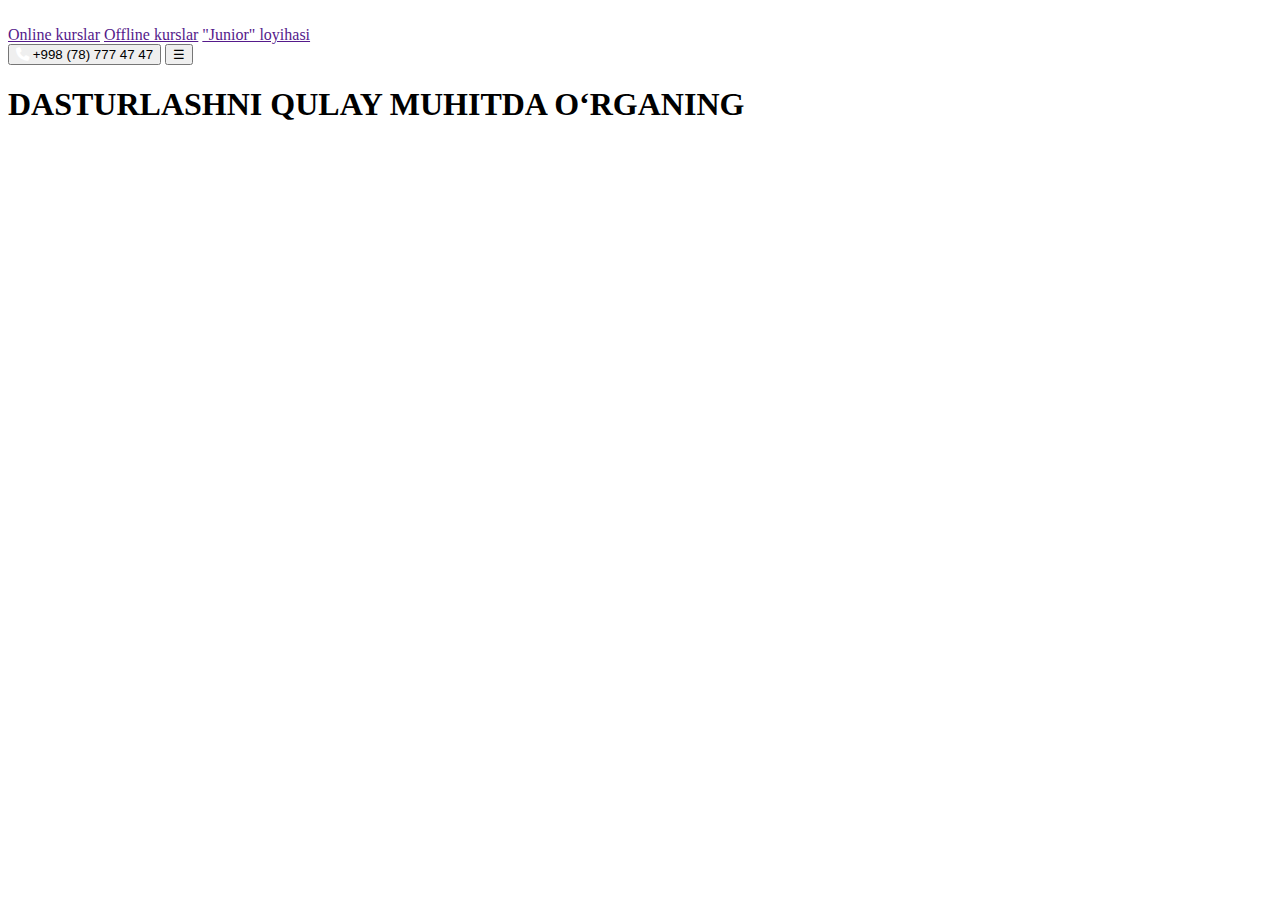
==== homePage.html @ a5f52d54 "header qismi yozib chiqildi" ====
<!DOCTYPE html>
<html lang="en">
<head>
    <meta charset="UTF-8">
    <meta name="viewport" content="width=device-width, initial-scale=1.0">
    <title>PDP Academy</title>
    <link rel="stylesheet" href="homePage.css">
    <link rel="stylesheet" href="https://cdnjs.cloudflare.com/ajax/libs/font-awesome/6.7.1/css/all.min.css">
    <link href="https://fonts.googleapis.com/css2?family=Golos+Text:wght@400;500&display=swap" rel="stylesheet">
    <script src="homePage.js" defer></script>
</head>
<body>
    <div class="header">
        <div class="nav-bar" id="navbar">
            <div class="pages">
                <a href="">
                    <div class="logo">
                        <img id="logoPDP" src="https://pdp.uz/static/media/logo.e84aba9a5311ad12b26f240237513b5b.svg" alt="">
                    </div>
                </a>
                <a id="menu" class="menu" href="">Online kurslar</a>
                <a id="menu" class="menu" href="">Offline kurslar</a>
                <a id="menu" class="menu" href="">"Junior" loyihasi</a>
            </div>
            <button class="btn"><span><i class="fa-solid fa-phone" style="color: white;"></i></span> +998 (78) 777 47 47</button>
            <button class="hamburger-btn" onclick="toggleMenu()">☰</button>
        </div>
        <div class="banner">
            <h1>DASTURLASHNI QULAY MUHITDA O‘RGANING</h1>
        </div>
        <img class="newLogo" src="https://pdp.uz/static/media/bage.065846d8f8b49cacb2ee4248d4bba7bd.svg" alt="">
    </div>
</body>
</html>
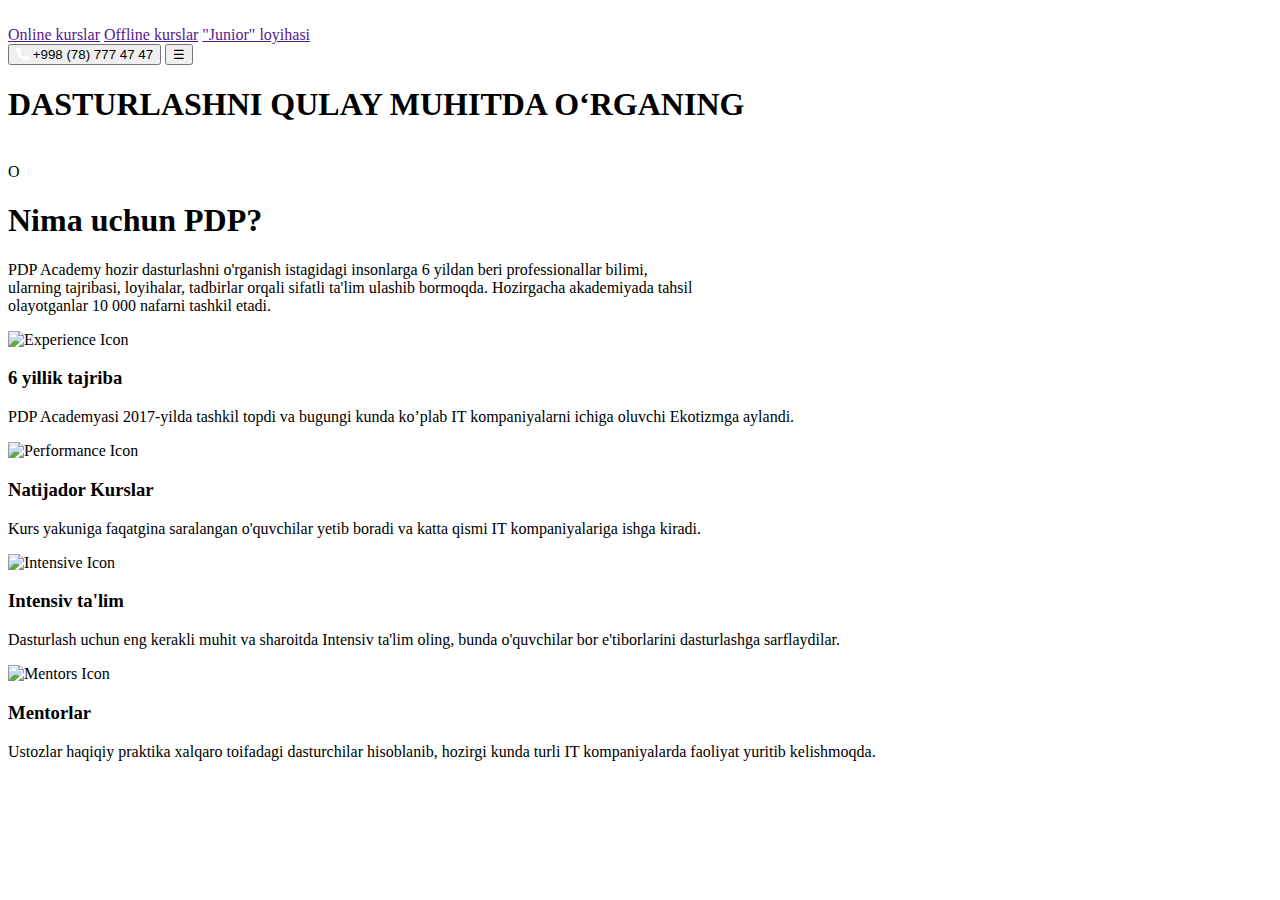
==== commit a06b69e3: "Birinchi section yozildi" ====
--- a/homePage.html
+++ b/homePage.html
@@ -30,5 +30,43 @@
         </div>
         <img class="newLogo" src="https://pdp.uz/static/media/bage.065846d8f8b49cacb2ee4248d4bba7bd.svg" alt="">
     </div>
+
+    <div class="section1">
+        <div class="circle"></div>
+        <div class="circle1">O</div>
+        <h1>Nima uchun PDP?</h1>
+        <p>PDP Academy hozir dasturlashni o'rganish istagidagi insonlarga 6 yildan beri professionallar bilimi, <span><br></span>
+        ularning tajribasi, loyihalar, tadbirlar orqali sifatli ta'lim ulashib bormoqda. Hozirgacha akademiyada tahsil <span><br></span> olayotganlar 10 000 nafarni tashkil etadi.</p>
+        <div class="cards-container">
+            <div class="card_even">
+                <div class="icon">
+                    <img src="https://pdp.uz/static/media/briefcase.a3d580bb69d764039de6185687d80027.svg" alt="Experience Icon">
+                </div>
+                <h3>6 yillik tajriba</h3>
+                <p>PDP Academyasi 2017-yilda tashkil topdi va bugungi kunda ko’plab IT kompaniyalarni ichiga oluvchi Ekotizmga aylandi.</p>
+            </div>
+            <div class="card">
+                <div class="icon">
+                    <img src="https://pdp.uz/static/media/chart.3a78a62106596d9a6f29be90dc946ab7.svg" alt="Performance Icon">
+                </div>
+                <h3>Natijador Kurslar</h3>
+                <p>Kurs yakuniga faqatgina saralangan o'quvchilar yetib boradi va katta qismi IT kompaniyalariga ishga kiradi.</p>
+            </div>
+            <div class="card_even">
+                <div class="icon">
+                    <img src="https://pdp.uz/static/media/trophy.d56a5e93408a8972a442993c69a8f329.svg" alt="Intensive Icon">
+                </div>
+                <h3>Intensiv ta'lim</h3>
+                <p>Dasturlash uchun eng kerakli muhit va sharoitda Intensiv ta'lim oling, bunda o'quvchilar bor e'tiborlarini dasturlashga sarflaydilar.</p>
+            </div>
+            <div class="card">
+                <div class="icon">
+                    <img src="https://pdp.uz/static/media/users.6c5d8a8c98dd69fc32c4cd68e50f7fdf.svg" alt="Mentors Icon">
+                </div>
+                <h3>Mentorlar</h3>
+                <p>Ustozlar haqiqiy praktika xalqaro toifadagi dasturchilar hisoblanib, hozirgi kunda turli IT kompaniyalarda faoliyat yuritib kelishmoqda.</p>
+            </div>
+        </div>
+    </div>
 </body>
 </html>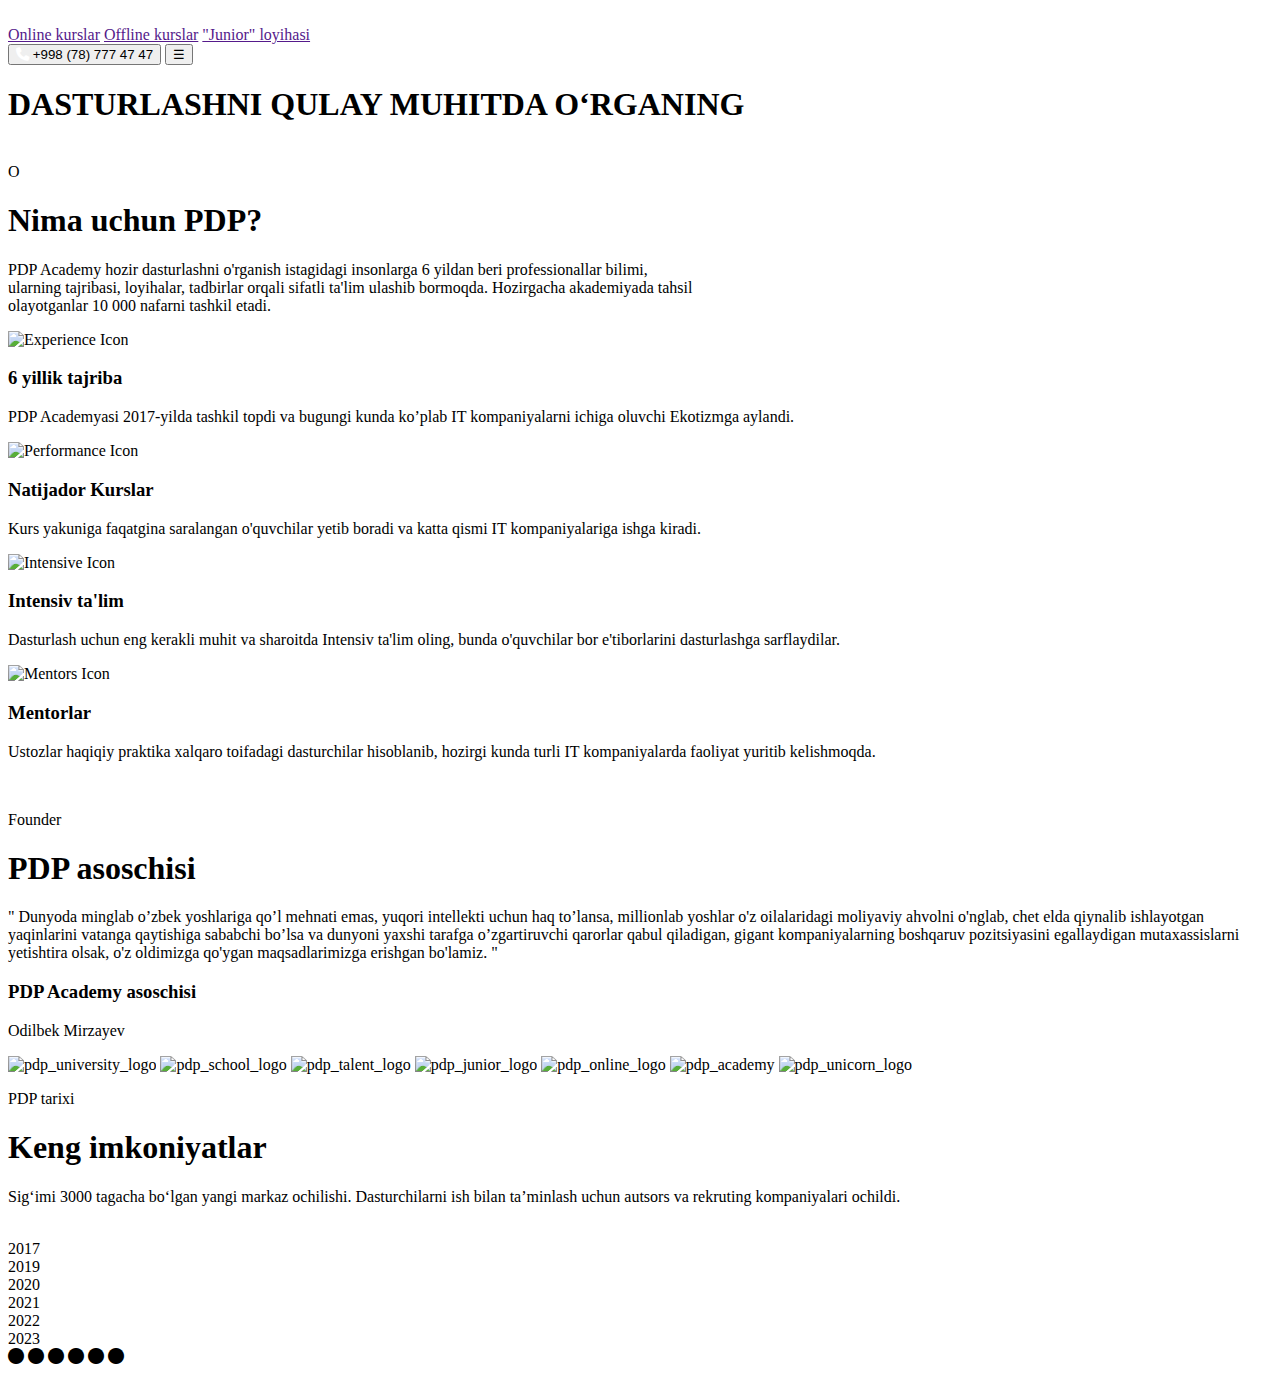
==== commit 304c9e8b: "Uchinchi section tayyor bo'ldi" ====
--- a/homePage.html
+++ b/homePage.html
@@ -68,5 +68,51 @@
             </div>
         </div>
     </div>
+
+    <div class="section2">
+        <div class="founder-container">
+            <div class="circle2"></div>
+            <img class="founder" src="https://pdp.uz/static/media/founder.81412dfb45257b6ed149.png" alt="">
+            <div class="right">
+                <p class="found">Founder</p>
+                <h1>PDP asoschisi</h1>
+                <p class="info">" Dunyoda minglab o’zbek yoshlariga qo’l mehnati emas, yuqori intellekti uchun haq to’lansa, millionlab yoshlar o'z oilalaridagi moliyaviy ahvolni o'nglab, chet elda qiynalib ishlayotgan yaqinlarini vatanga qaytishiga sababchi bo’lsa va dunyoni yaxshi tarafga o’zgartiruvchi qarorlar qabul qiladigan, gigant kompaniyalarning boshqaruv pozitsiyasini egallaydigan mutaxassislarni yetishtira olsak, o'z oldimizga qo'ygan maqsadlarimizga erishgan bo'lamiz. "</p>
+                <h3>PDP Academy asoschisi</h3>
+                <p class="founder-name">Odilbek Mirzayev</p>
+                <div class="logos">
+                    <img src="https://pdp.uz/static/media/pdp_university_logo.463eaeab1f0ce9646652e2826a8657a7.svg" alt="pdp_university_logo">
+                    <img src="https://pdp.uz/static/media/pdp_school_logo.4600968bfbfd6f6f6445c125f1964dbf.svg" alt="pdp_school_logo">
+                    <img src="https://pdp.uz/static/media/pdp_talent_logo.a136beeeae00d29f7b85e3512f022a8c.svg" alt="pdp_talent_logo">
+                    <img src="https://pdp.uz/static/media/pdp_junior_logo.42833d7ca704e83827941f1bffb91178.svg" alt="pdp_junior_logo">
+                    <img src="https://pdp.uz/static/media/pdp_online_logo.59d2c798341558b8c4fe6ffc57f4d7b6.svg" alt="pdp_online_logo">
+                    <img src="https://pdp.uz/static/media/logo.e84aba9a5311ad12b26f240237513b5b.svg" height="35px" alt="pdp_academy">
+                    <img src="https://pdp.uz/static/media/pdp_unicorn_logo.a88a872783032425c4d864d624577933.svg" alt="pdp_unicorn_logo">
+                </div>
+            </div>
+        </div>
+    </div>
+
+    <div class="section3">
+        <div class="information">
+            <p class="history">PDP tarixi</p>
+            <h1>Keng imkoniyatlar</h1>
+            <p class="history-info">Sigʻimi 3000 tagacha boʻlgan yangi markaz ochilishi. Dasturchilarni ish bilan taʼminlash uchun autsors va rekruting kompaniyalari ochildi.</p>
+            <img src="https://pdp.uz/static/media/2021.25bbf1f3e8d85f6e3d13.jpg" alt="">
+        </div>
+        <div class="rate">
+            <div class="line level-3">2017</div>
+            <div class="line level-2">2019</div>
+            <div class="line level-1">2020</div>
+            <div class="line level-0">2021</div>
+            <div class="line level-1">2022</div>
+            <div class="line level-2">2023</div>
+            <i class="fa-solid fa-circle circle-1"></i>
+            <i class="fa-solid fa-circle circle-2"></i>
+            <i class="fa-solid fa-circle circle-3"></i>
+            <i class="fa-solid fa-circle circle-4"></i>
+            <i class="fa-solid fa-circle circle-5"></i>
+            <i class="fa-solid fa-circle circle-6"></i>
+        </div>
+    </div>
 </body>
 </html>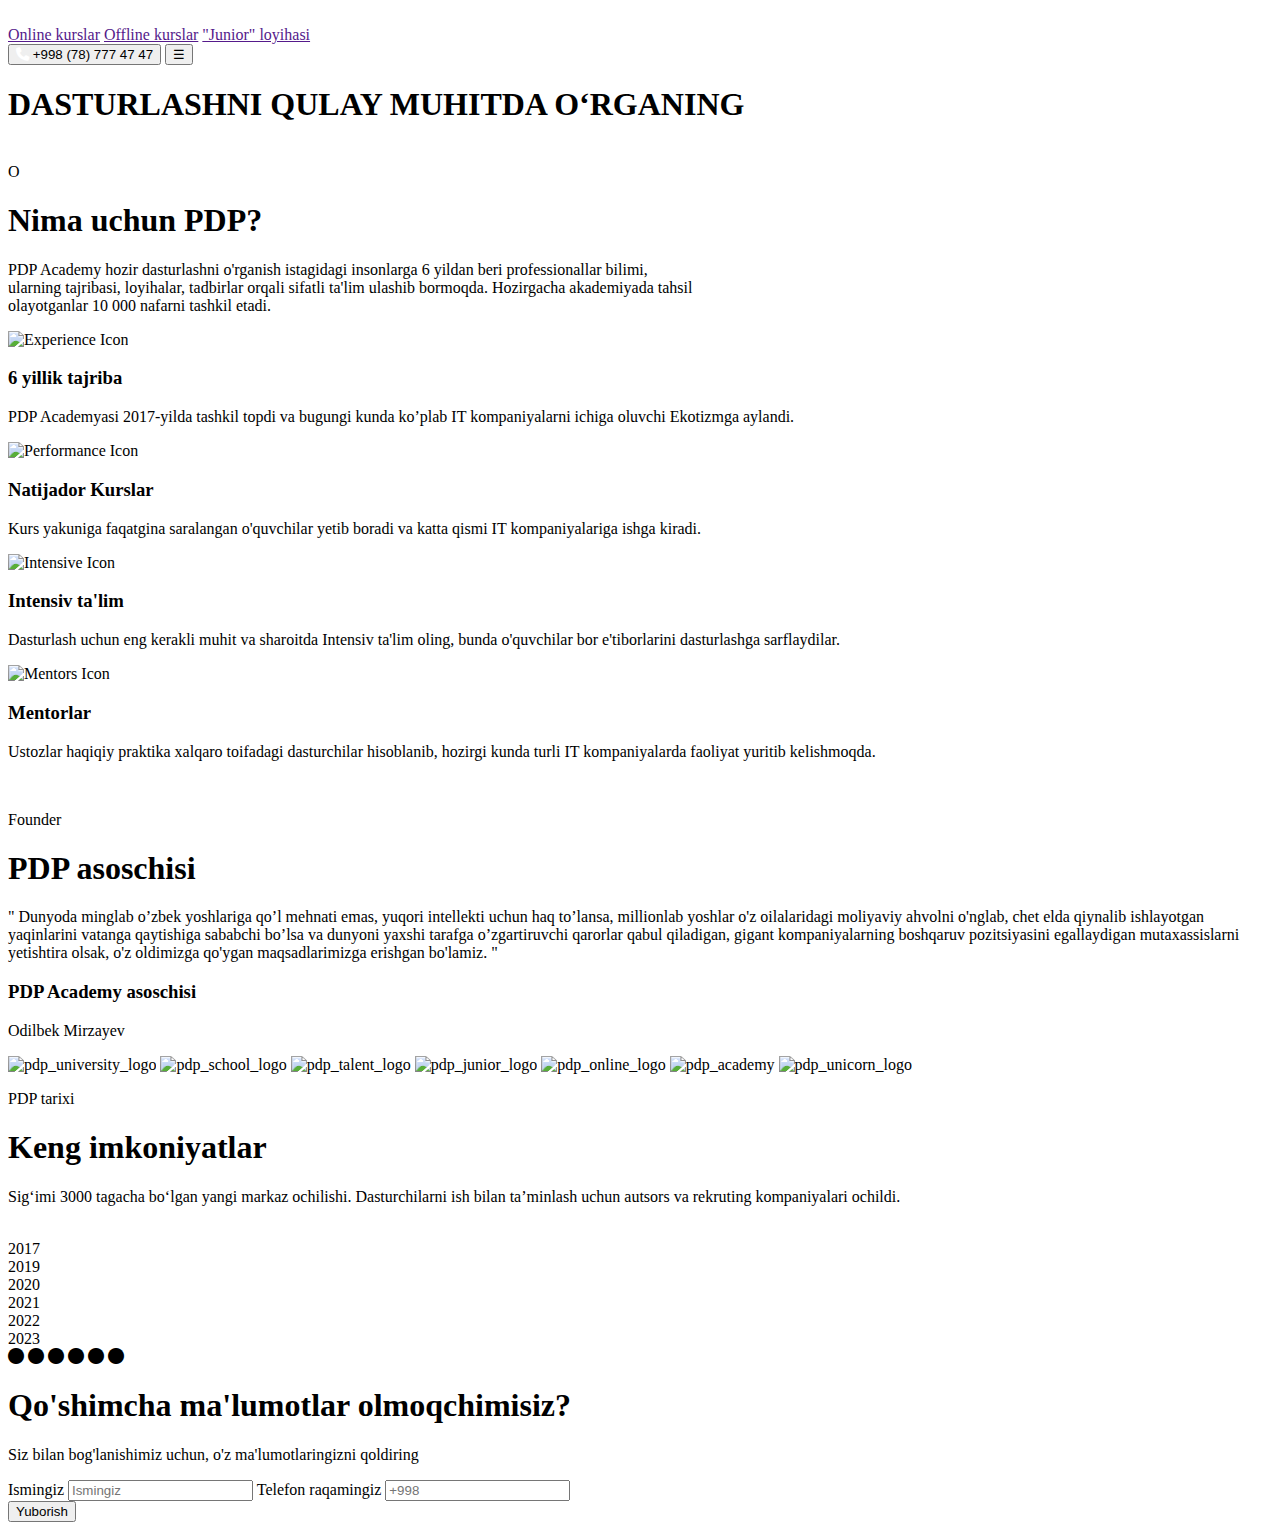
==== commit 0d435bce: "To'rtinchi section ham tayyor boldi" ====
--- a/homePage.html
+++ b/homePage.html
@@ -114,5 +114,20 @@
             <i class="fa-solid fa-circle circle-6"></i>
         </div>
     </div>
+
+    <div class="section4">
+        <h1>Qo'shimcha ma'lumotlar olmoqchimisiz?</h1>
+        <p class="text">Siz bilan bog'lanishimiz uchun, o'z ma'lumotlaringizni qoldiring</p>
+        <div class="input-wrapper">
+            <label>Ismingiz
+                <input id="firstName" type="text" placeholder="Ismingiz">
+            </label>
+            <label>Telefon raqamingiz
+                <input id="ph_number" type="tel" placeholder="+998">
+            </label>
+        </div>
+        <button onclick="btn_Send()" class="btn-send">Yuborish</button>
+        <div id="message"></div>
+    </div>
 </body>
 </html>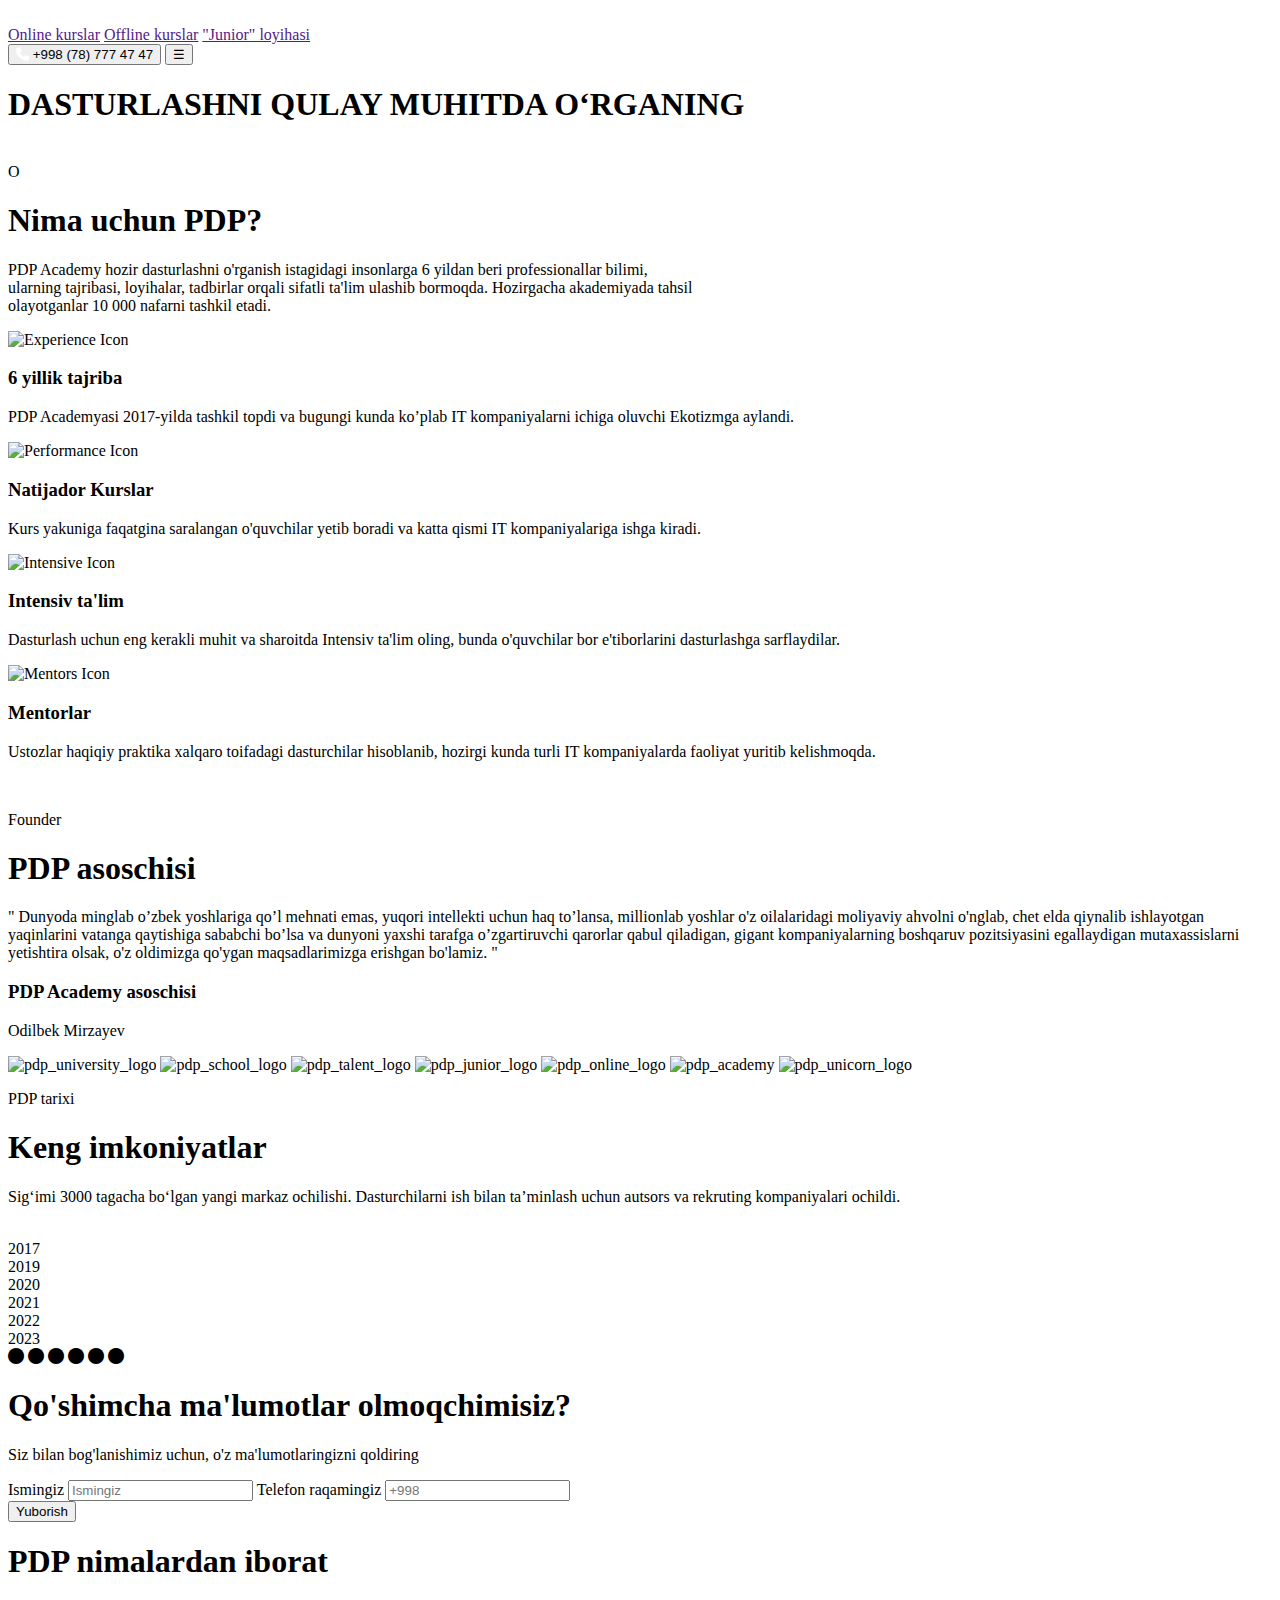
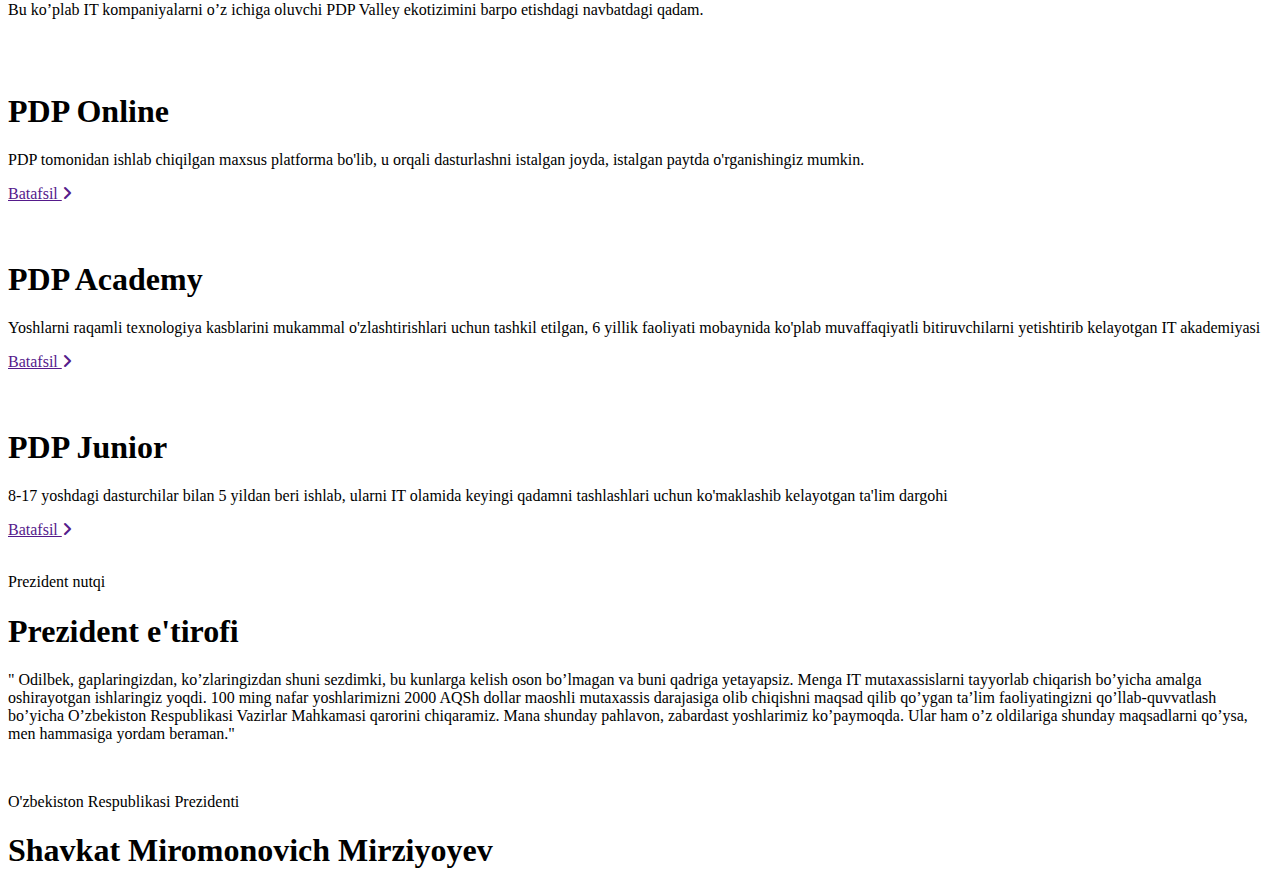
==== commit dfe8bcf8: "oltinchi section ham yozib chiqildi" ====
--- a/homePage.html
+++ b/homePage.html
@@ -129,5 +129,56 @@
         <button onclick="btn_Send()" class="btn-send">Yuborish</button>
         <div id="message"></div>
     </div>
+
+    <div class="section5">
+        <h1>PDP nimalardan iborat</h1>
+        <p>Bu ko’plab IT kompaniyalarni o’z ichiga oluvchi PDP Valley ekotizimini barpo etishdagi navbatdagi qadam.</p>
+        <div class="cards">
+            <div class="card-info">
+                <img class="card-img" src="https://pdp.uz/static/media/pdp-online-main_img.4d50e19223accb9c7afb.png" alt="">
+                <div class="card-element">
+                    <img src="https://pdp.uz/static/media/pdp_online_logo_dark.f7fca22b9453eff8e51bdaca36340eb1.svg" alt="">
+                    <h1>PDP Online</h1>
+                    <p>PDP tomonidan ishlab chiqilgan maxsus platforma bo'lib, u orqali dasturlashni istalgan joyda, istalgan paytda o'rganishingiz mumkin.</p>
+                    <a class="card-button" href="">Batafsil <i class="fa-solid fa-angle-right"></i></a>
+                </div>
+            </div>
+            <div class="card-info">
+                <img class="card-img" src="https://pdp.uz/static/media/temp_header_bg.0abc43dc5fb6197a7c1f.png" alt="">
+                <div class="card-element">
+                    <img src="https://pdp.uz/static/media/logo_dark.5f6d17bc7b1c35cd52e5119d595790c1.svg" height="35px" alt="">
+                    <h1>PDP Academy</h1>
+                    <p>Yoshlarni raqamli texnologiya kasblarini mukammal o'zlashtirishlari uchun tashkil etilgan, 6 yillik faoliyati mobaynida ko'plab muvaffaqiyatli bitiruvchilarni yetishtirib kelayotgan IT akademiyasi</p>
+                    <a class="card-button" href="">Batafsil <i class="fa-solid fa-angle-right"></i></a>
+                </div>
+            </div>
+            <div class="card-info">
+                <img class="card-img" src="https://pdp.uz/static/media/pdp_junior.6af5acfc853ce1ef4505.png" alt="">
+                <div class="card-element">
+                    <img src="https://pdp.uz/static/media/pdp_junior_logo_dark.b87d3bc1f451aa15424a1ed772f9e70e.svg" alt="">
+                    <h1>PDP Junior</h1>
+                    <p>8-17 yoshdagi dasturchilar bilan 5 yildan beri ishlab, ularni IT olamida keyingi qadamni tashlashlari uchun ko'maklashib kelayotgan ta'lim dargohi</p>
+                    <a class="card-button" href="">Batafsil <i class="fa-solid fa-angle-right"></i></a>
+                </div>
+            </div>
+        </div>
+    </div>
+
+    <div class="section6">
+        <div class="yellow-circle"></div>
+        <img src="https://pdp.uz/static/media/president.70716e643dfaa547895d.png" alt="">
+        <div class="president">
+            <p class="txt">Prezident nutqi</p>
+            <h1 class="president-title">Prezident e'tirofi</h1>
+            <p class="speech">" Odilbek, gaplaringizdan, ko’zlaringizdan shuni sezdimki, bu kunlarga kelish oson bo’lmagan va buni qadriga yetayapsiz. Menga IT mutaxassislarni tayyorlab chiqarish bo’yicha amalga oshirayotgan ishlaringiz yoqdi. 100 ming nafar yoshlarimizni 2000 AQSh dollar maoshli mutaxassis darajasiga olib chiqishni maqsad qilib qo’ygan ta’lim faoliyatingizni qo’llab-quvvatlash bo’yicha O’zbekiston Respublikasi Vazirlar Mahkamasi qarorini chiqaramiz. Mana shunday pahlavon, zabardast yoshlarimiz ko’paymoqda. Ular ham o’z oldilariga shunday maqsadlarni qo’ysa, men hammasiga yordam beraman."</p>
+            <div class="right-content">
+                <img src="https://pdp.uz/static/media/president.70716e643dfaa547895d.png" alt="">
+                <div>
+                    <p>O'zbekiston Respublikasi Prezidenti</p>
+                    <h1 class="fullname">Shavkat Miromonovich Mirziyoyev</h1>
+                </div>
+            </div>
+        </div>
+    </div>
 </body>
 </html>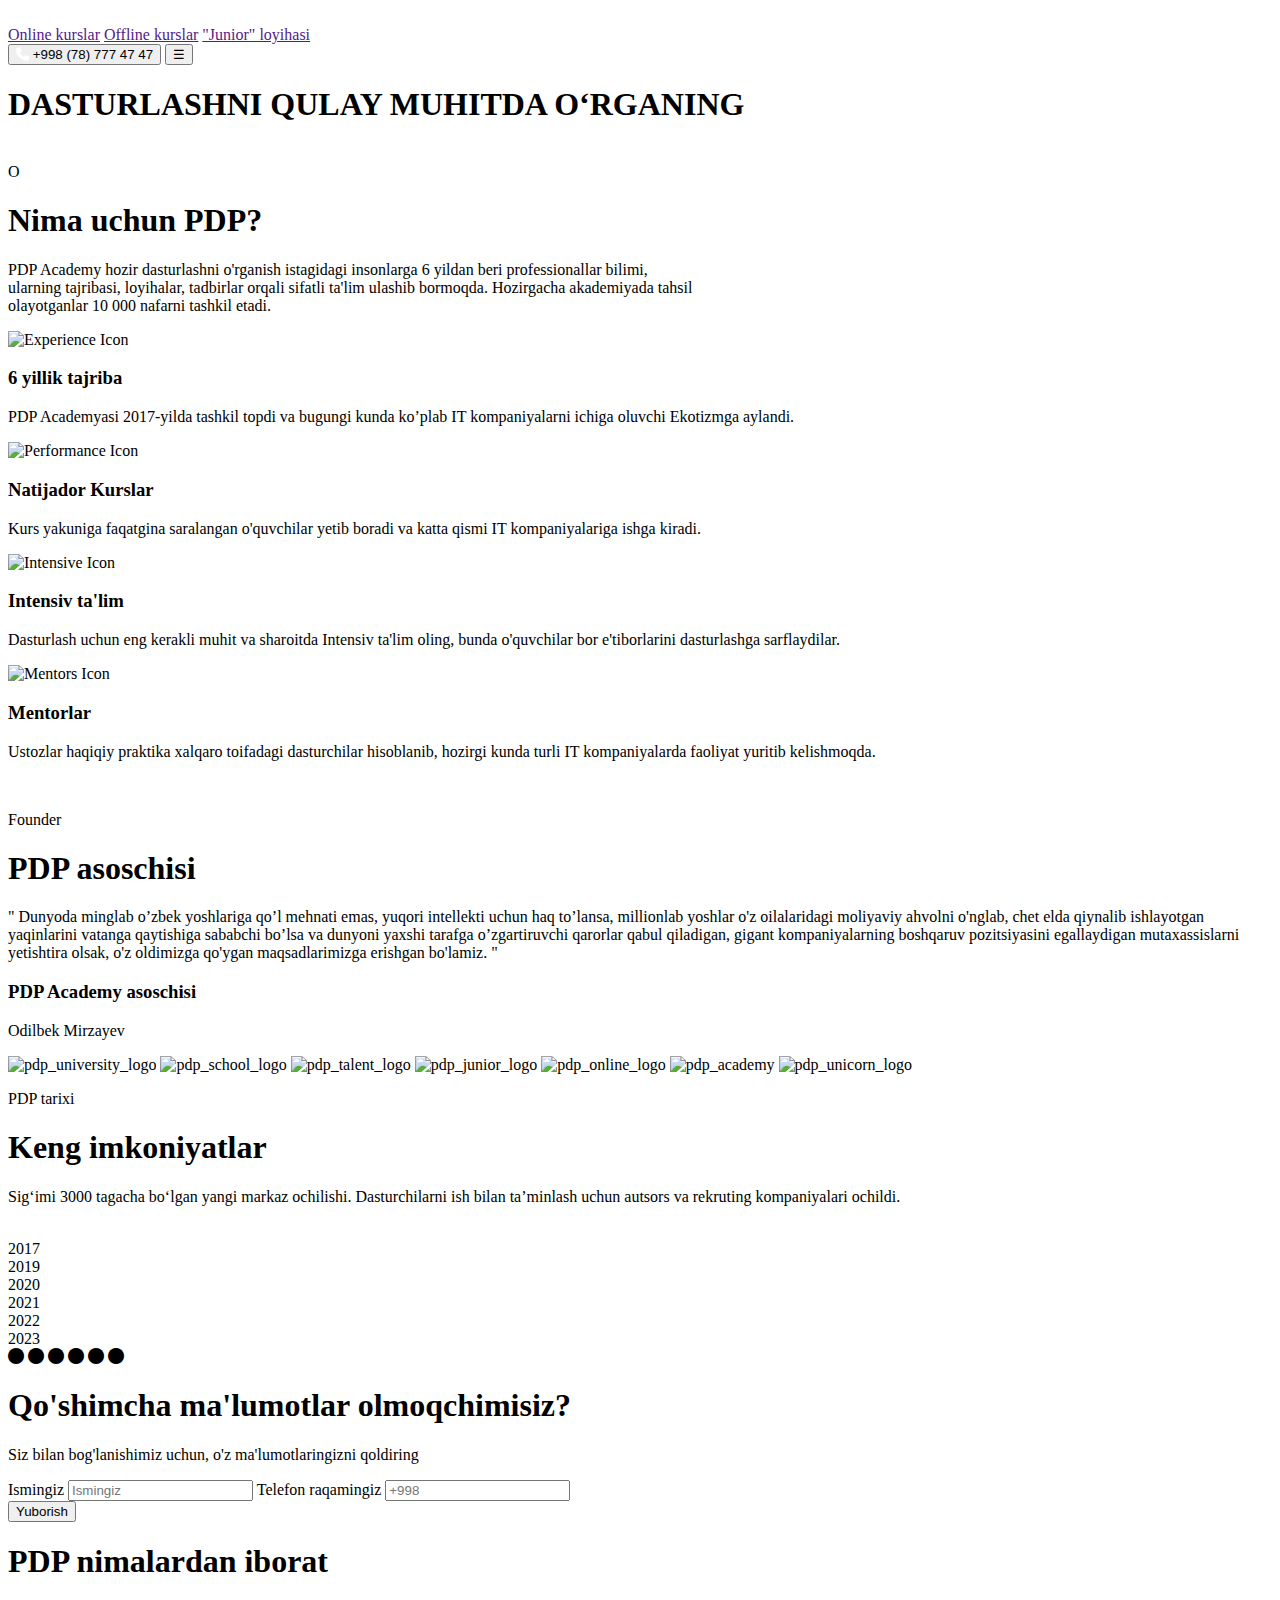
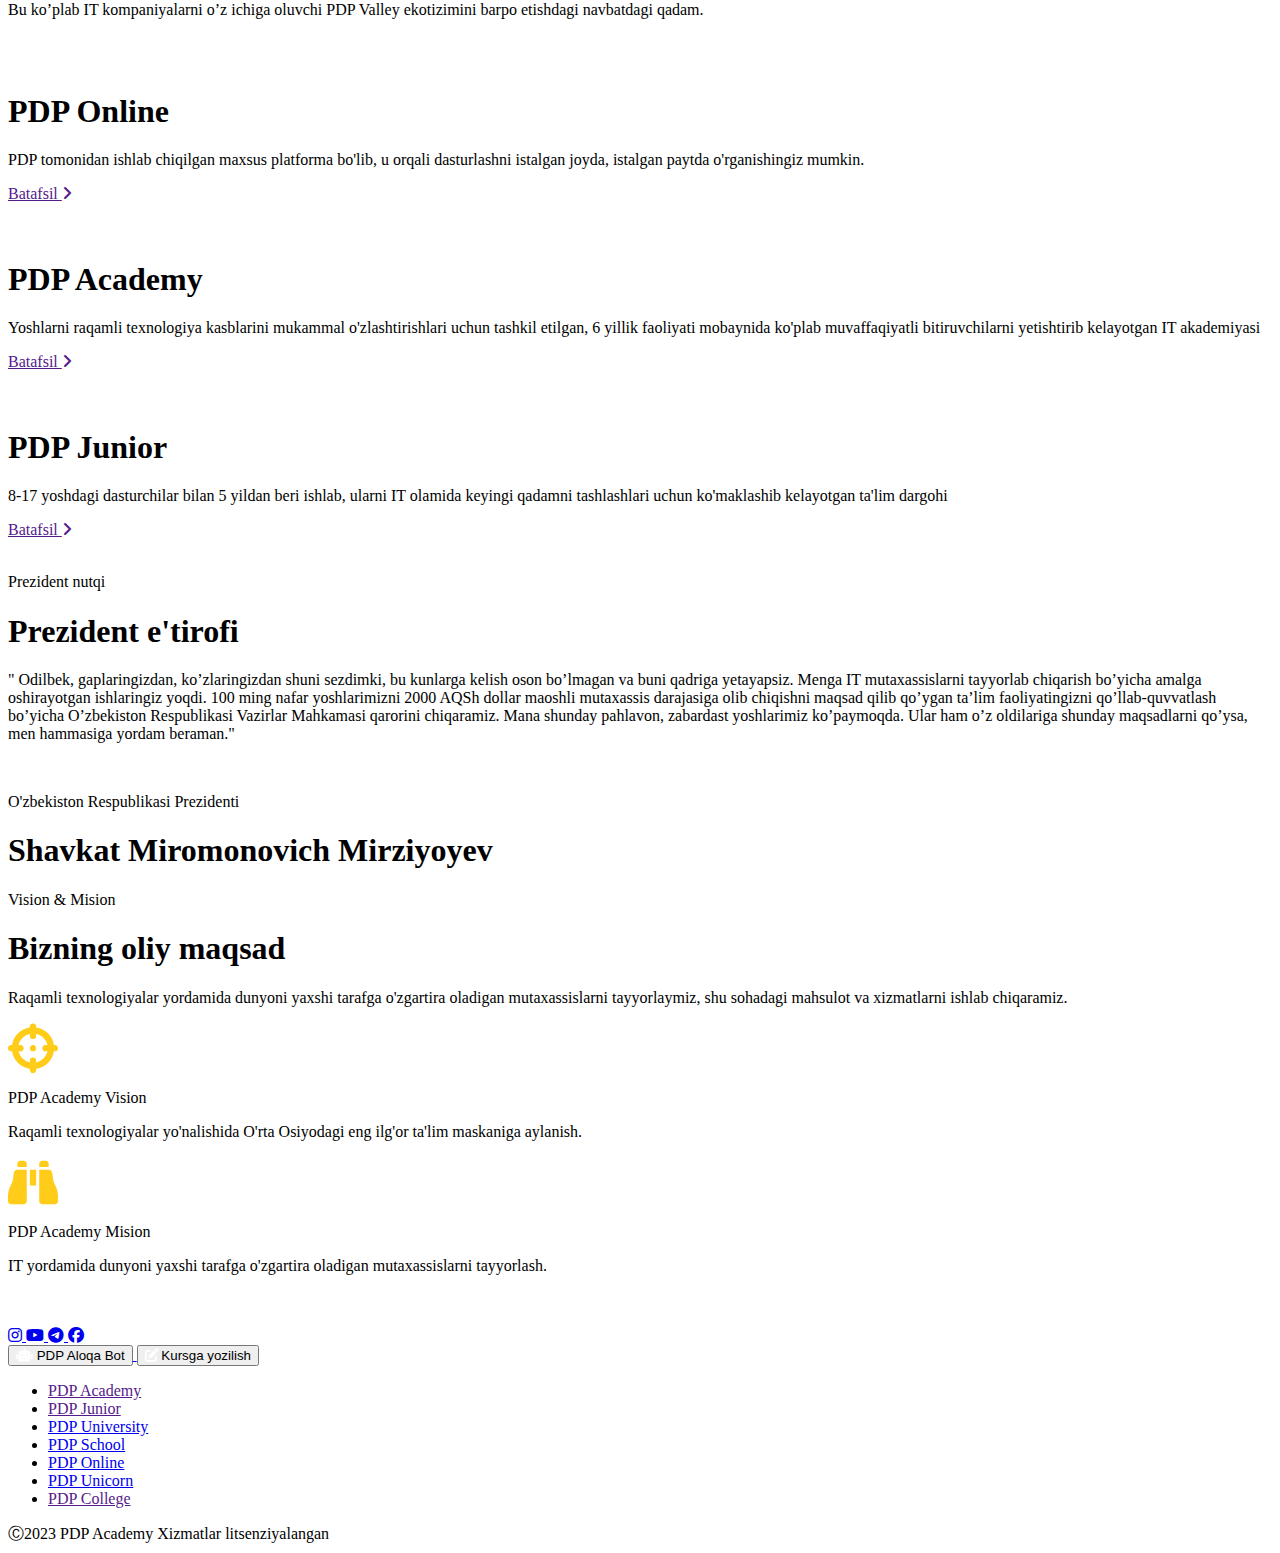
==== commit 06bcf83c: "footer qismi ham tayyor bo'ldi" ====
--- a/homePage.html
+++ b/homePage.html
@@ -180,5 +180,86 @@
             </div>
         </div>
     </div>
+
+    <div class="section7">
+        <div>
+            <p class="vm">Vision & Mision</p>
+            <h1 class="header-title">Bizning oliy maqsad</h1>
+            <p class="info-text">Raqamli texnologiyalar yordamida dunyoni yaxshi tarafga o'zgartira oladigan mutaxassislarni tayyorlaymiz, shu sohadagi mahsulot va xizmatlarni ishlab chiqaramiz.</p>
+            <div class="box">
+                <i class="fa-solid fa-crosshairs" style="color: #FFCC19; font-size: 50px;"></i>
+                <div>
+                    <p class="vm1">PDP Academy Vision</p>
+                    <p class="box-text">Raqamli texnologiyalar yo'nalishida O'rta Osiyodagi eng ilg'or ta'lim maskaniga aylanish.</p>
+                </div>
+            </div>
+            <div class="box">
+                <i class="fa-solid fa-binoculars" style="color: #ffcc19; font-size: 50px;"></i>
+                <div>
+                    <p class="vm1">PDP Academy Mision</p>
+                    <p class="box-text">IT yordamida dunyoni yaxshi tarafga o'zgartira oladigan mutaxassislarni tayyorlash.</p>
+                </div>
+            </div>
+        </div>
+        <div class="image">
+            <img src="https://pdp.uz/static/media/bage.065846d8f8b49cacb2ee4248d4bba7bd.svg" alt="">
+        </div>
+    </div>
+
+    <div class="footer">
+        <div class="flex-box">
+            <img src="https://pdp.uz/static/media/logo.e84aba9a5311ad12b26f240237513b5b.svg" alt="">
+            <div class="social-wrapper">
+                <div class="social-icon">
+                    <a href="https://instagram.com/pdpuz" target="_blank">
+                        <i class="fa-brands fa-instagram"></i>
+                    </a>
+                    <a href="https://youtube.com/@pdpuz" target="_blank">
+                        <i class="fa-brands fa-youtube"></i>
+                    </a>
+                    <a href="https://t.me/pdpuz" target="_blank">
+                        <i class="fa-brands fa-telegram"></i>
+                    </a>
+                    <a href="https://facebook.com/pdpuz" target="_blank">
+                        <i class="fa-brands fa-facebook"></i>
+                    </a>
+                </div>
+                <div class="bots">
+                    <a href="https://t.me/pdpaloqabot" target="_blank">
+                        <button><i class="fa-solid fa-robot" style="color: #ffffff;"></i> PDP Aloqa Bot</button>
+                    </a>
+                    <a href="">
+                        <button><i class="fa-solid fa-pen-to-square" style="color: #ffffff;"></i> Kursga yozilish</button>
+                    </a>
+                </div>
+            </div>
+        </div>
+        <ul>
+            <li>
+                <a href="" target="_blank">PDP Academy</a>
+            </li>
+            <li>
+                <a href="" target="_blank">PDP Junior</a>
+            </li>
+            <li>
+                <a href="https://university.pdp.uz/" target="_blank">PDP University</a>
+            </li>
+            <li>
+                <a href="https://school.pdp.uz/" target="_blank">PDP School</a>
+            </li>
+            <li>
+                <a href="https://online.pdp.uz/" target="_blank">PDP Online</a>
+            </li>
+            <li>
+                <a href="https://unicorn.pdp.uz/" target="_blank">PDP Unicorn</a>
+            </li>
+            <li>
+                <a href="" target="_blank">PDP College</a>
+            </li>
+        </ul>
+        <div class="copyright">
+            Ⓒ2023 PDP Academy <span>Xizmatlar litsenziyalangan</span>
+        </div>
+    </div>
 </body>
 </html>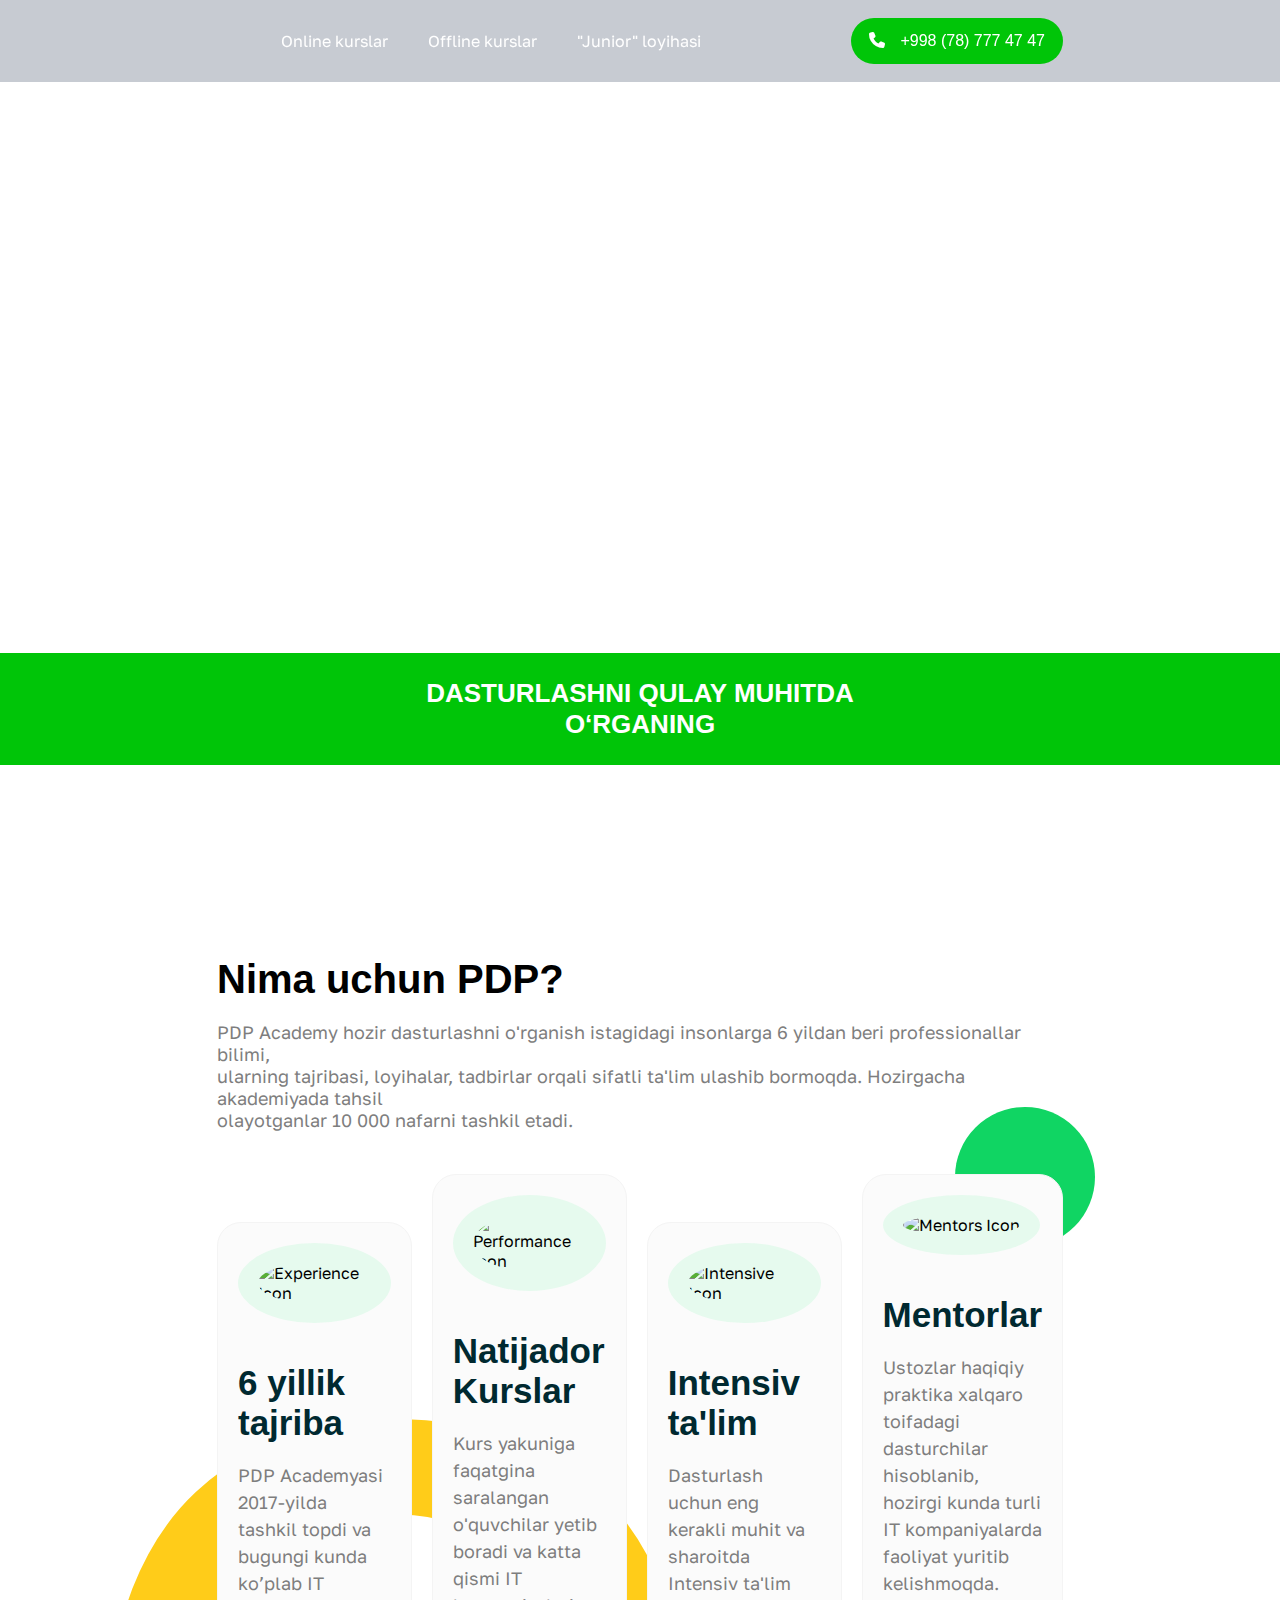
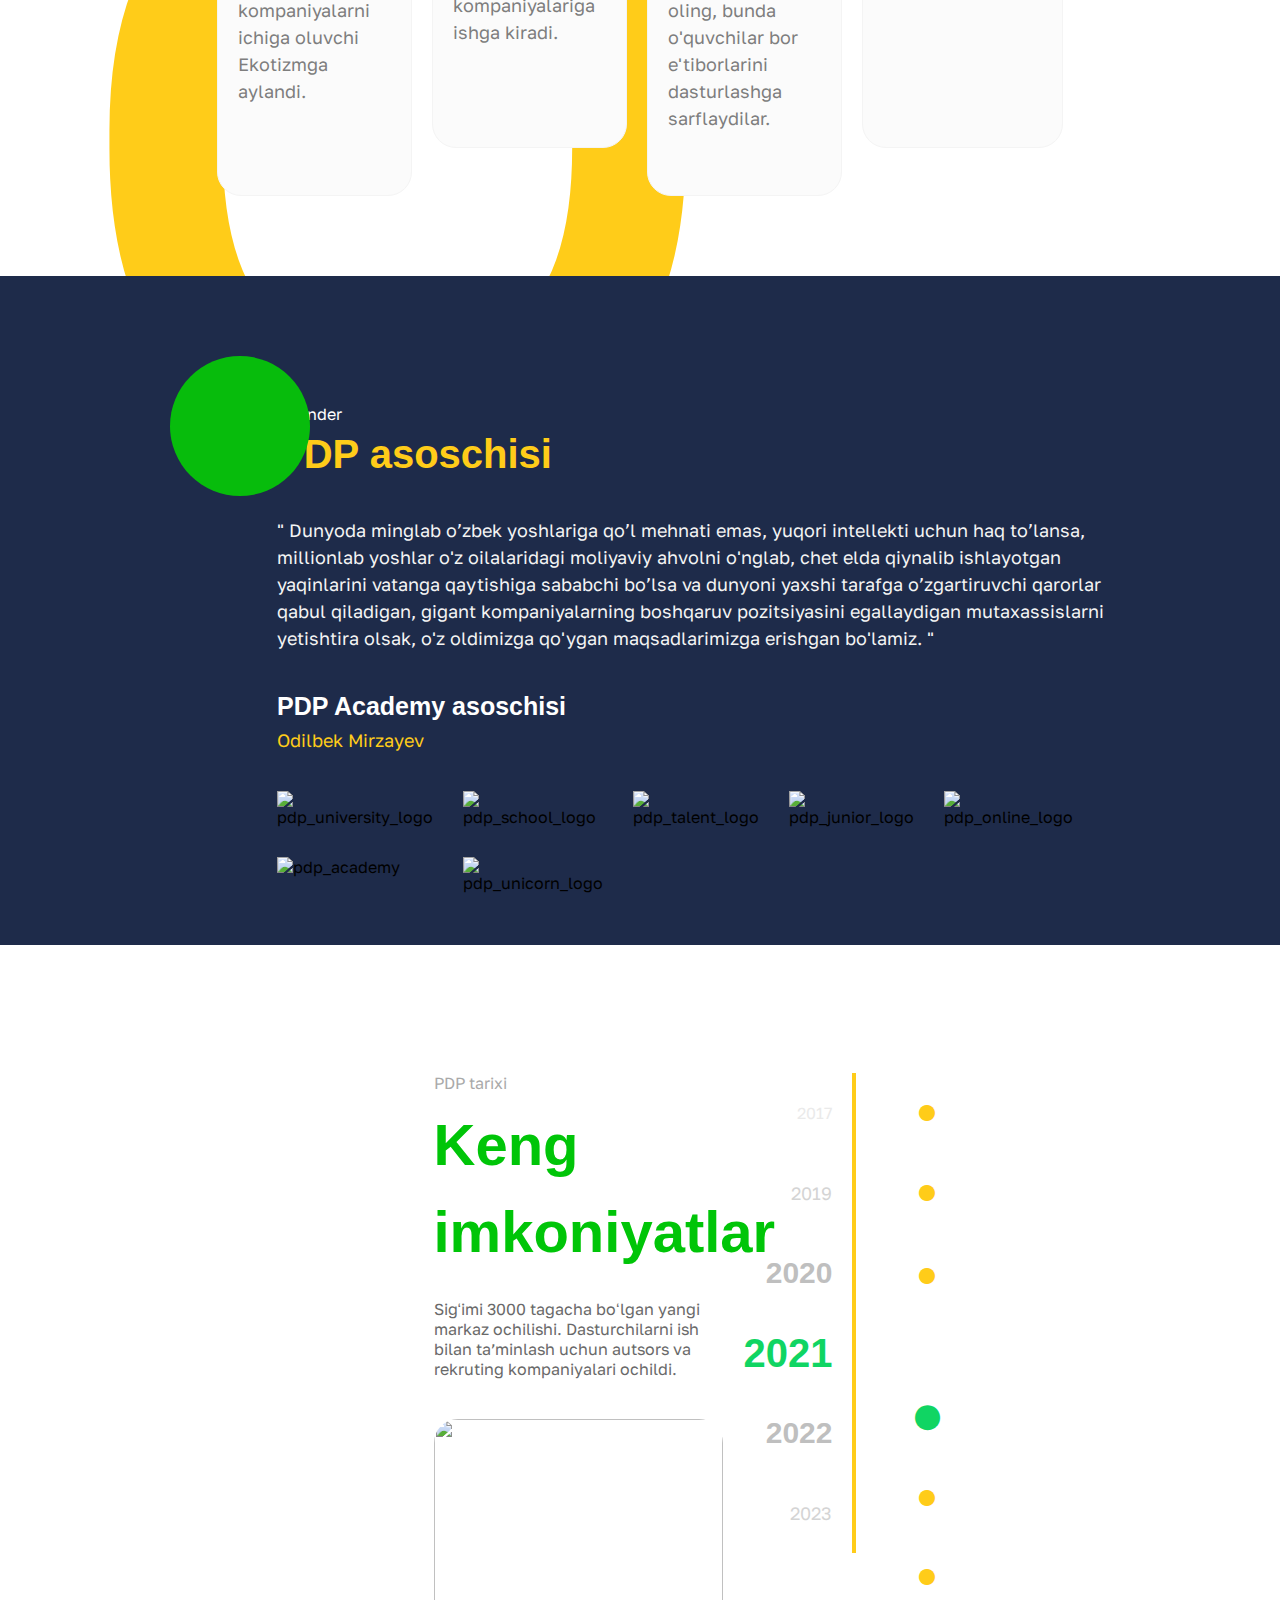
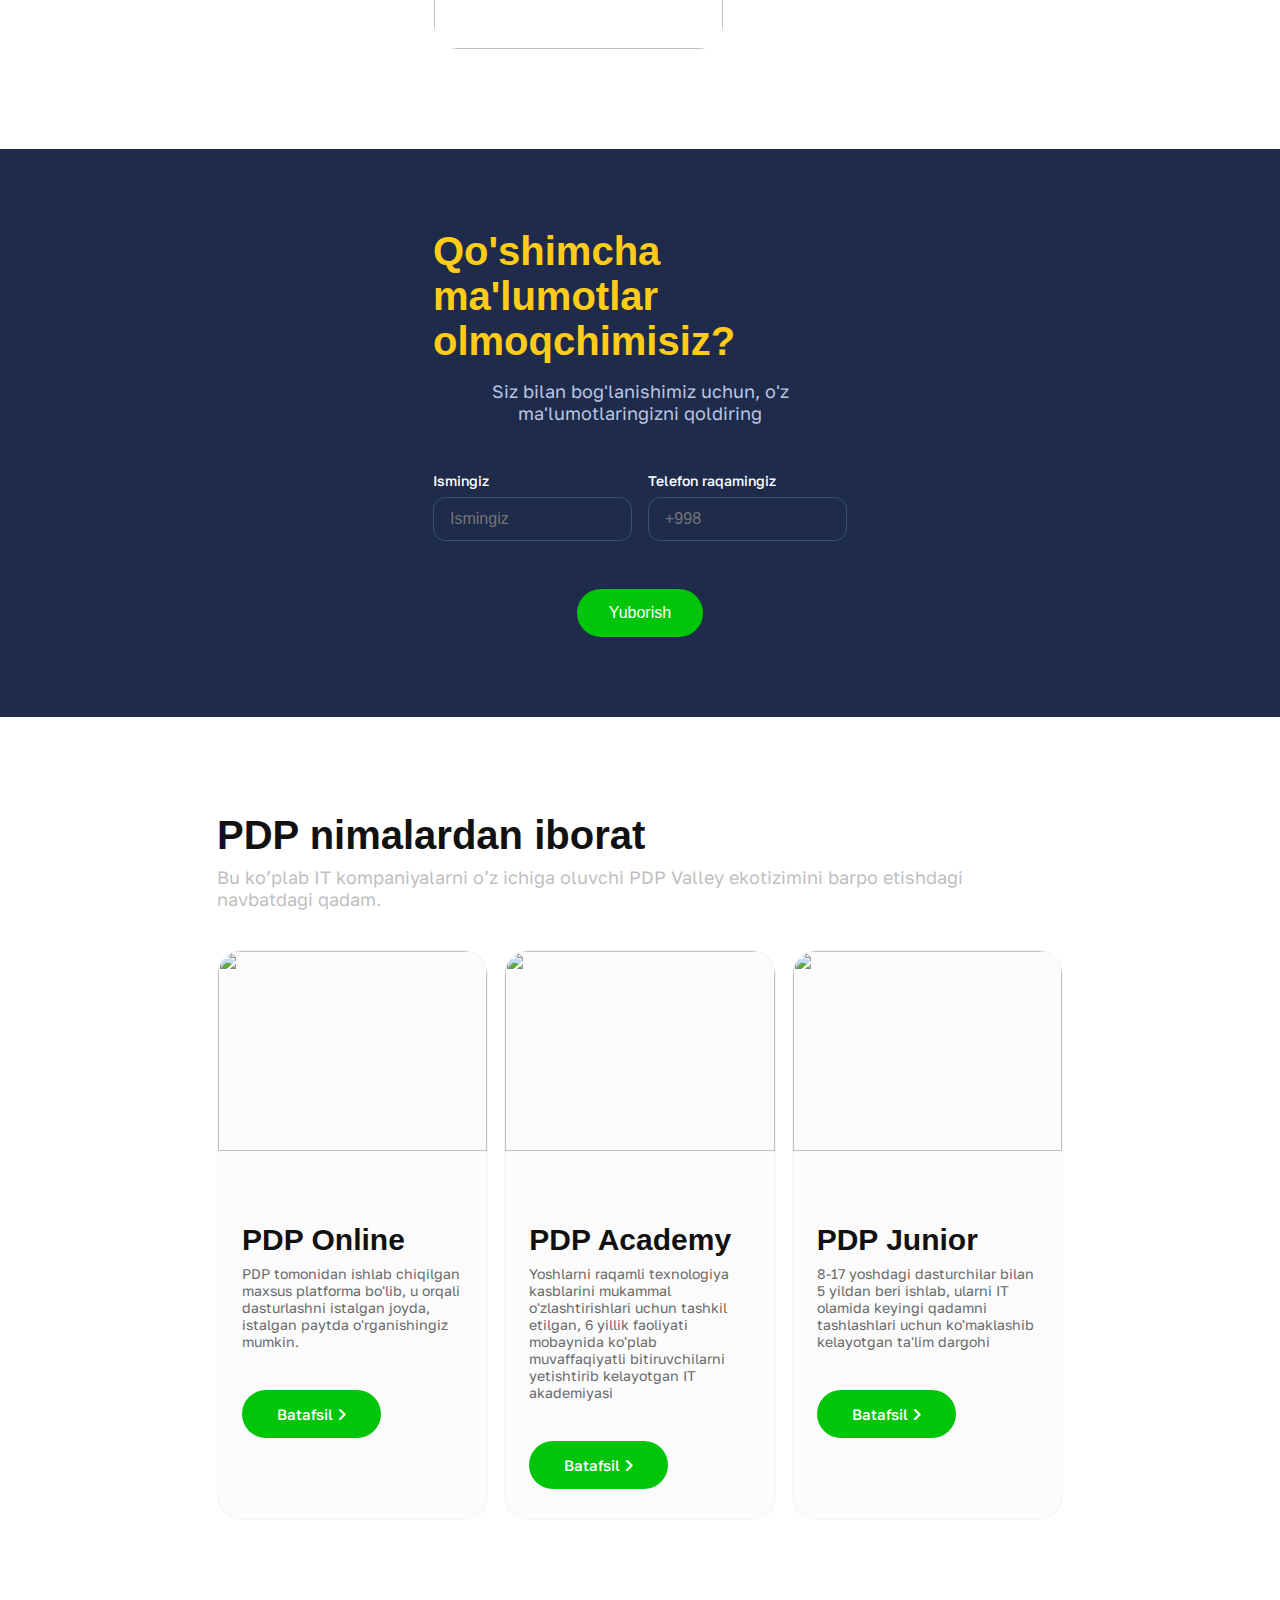
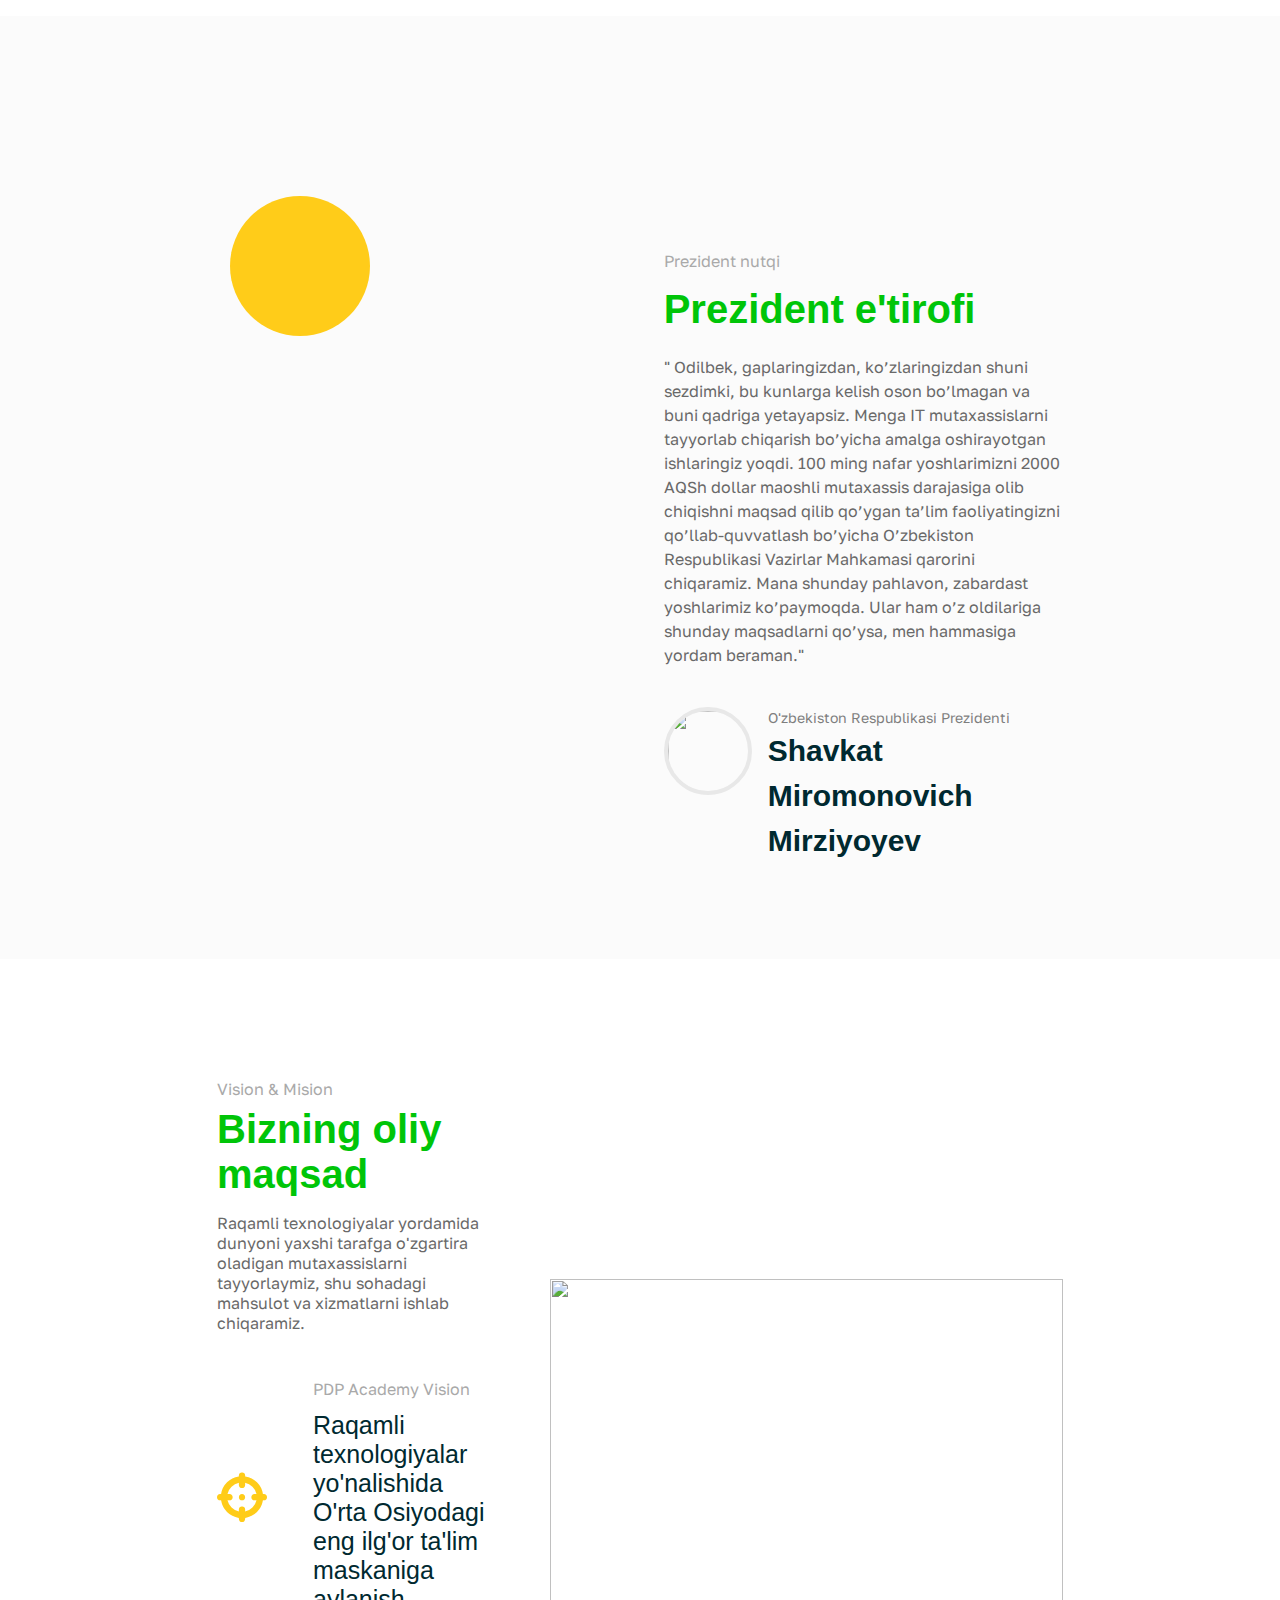
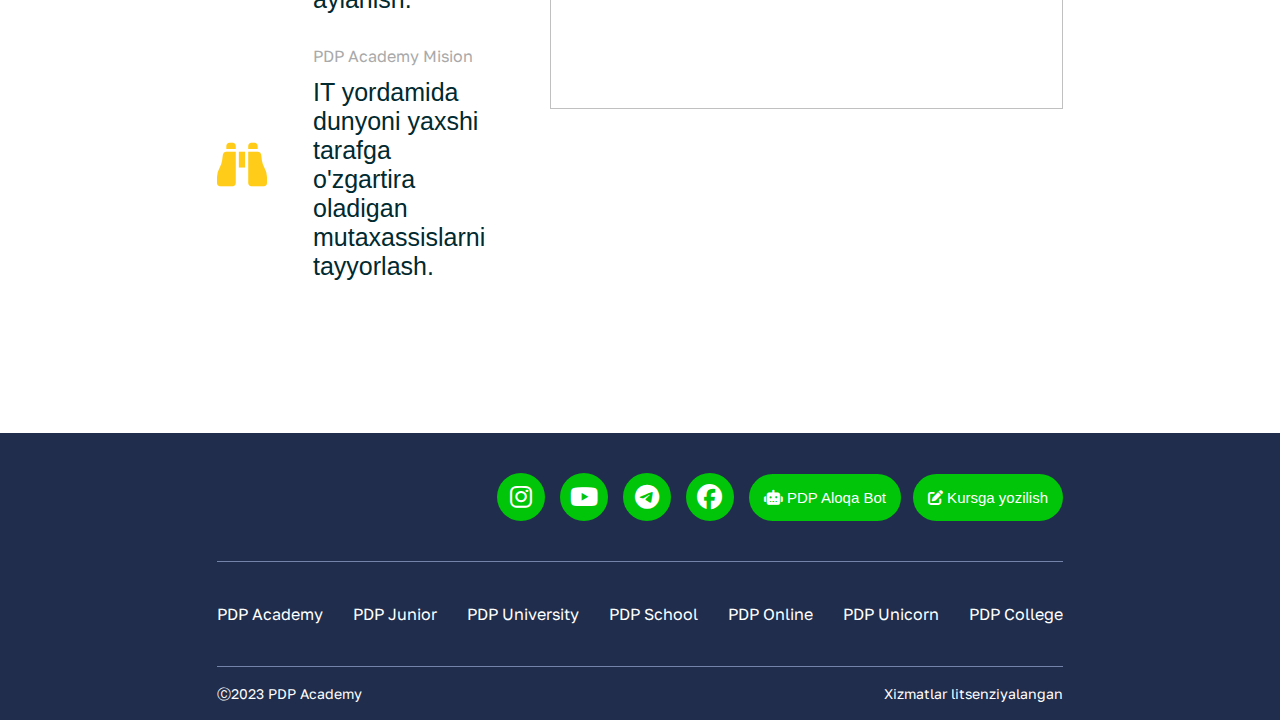
==== commit 54adf18b: "boshqa page larni linkini uladim" ====
--- a/homePage.html
+++ b/homePage.html
@@ -13,13 +13,13 @@
     <div class="header">
         <div class="nav-bar" id="navbar">
             <div class="pages">
-                <a href="">
+                <a href="homePage.html">
                     <div class="logo">
                         <img id="logoPDP" src="https://pdp.uz/static/media/logo.e84aba9a5311ad12b26f240237513b5b.svg" alt="">
                     </div>
                 </a>
-                <a id="menu" class="menu" href="">Online kurslar</a>
-                <a id="menu" class="menu" href="">Offline kurslar</a>
+                <a id="menu" class="menu" href="Sardor.html">Online kurslar</a>
+                <a id="menu" class="menu" href="section3.html">Offline kurslar</a>
                 <a id="menu" class="menu" href="">"Junior" loyihasi</a>
             </div>
             <button class="btn"><span><i class="fa-solid fa-phone" style="color: white;"></i></span> +998 (78) 777 47 47</button>
@@ -140,7 +140,7 @@
                     <img src="https://pdp.uz/static/media/pdp_online_logo_dark.f7fca22b9453eff8e51bdaca36340eb1.svg" alt="">
                     <h1>PDP Online</h1>
                     <p>PDP tomonidan ishlab chiqilgan maxsus platforma bo'lib, u orqali dasturlashni istalgan joyda, istalgan paytda o'rganishingiz mumkin.</p>
-                    <a class="card-button" href="">Batafsil <i class="fa-solid fa-angle-right"></i></a>
+                    <a class="card-button" href="Sardor.html">Batafsil <i class="fa-solid fa-angle-right"></i></a>
                 </div>
             </div>
             <div class="card-info">
@@ -149,7 +149,7 @@
                     <img src="https://pdp.uz/static/media/logo_dark.5f6d17bc7b1c35cd52e5119d595790c1.svg" height="35px" alt="">
                     <h1>PDP Academy</h1>
                     <p>Yoshlarni raqamli texnologiya kasblarini mukammal o'zlashtirishlari uchun tashkil etilgan, 6 yillik faoliyati mobaynida ko'plab muvaffaqiyatli bitiruvchilarni yetishtirib kelayotgan IT akademiyasi</p>
-                    <a class="card-button" href="">Batafsil <i class="fa-solid fa-angle-right"></i></a>
+                    <a class="card-button" href="section3.html">Batafsil <i class="fa-solid fa-angle-right"></i></a>
                 </div>
             </div>
             <div class="card-info">
--- a/homePage.css
+++ b/homePage.css
@@ -0,0 +1,761 @@
+* {
+    margin: 0;
+    padding: 0;
+    box-sizing: border-box;
+}
+
+body{
+    font-family: "Golos Text", sans-serif;
+}
+
+.header {
+    position: relative;
+    width: 100%;
+    height: 100vh;
+    background: url('https://pdp.uz/static/media/temp_header_bg.0abc43dc5fb6197a7c1f.png') no-repeat center center/cover;
+}
+
+.nav-bar {
+    display: flex;
+    justify-content: space-between;
+    align-items: center;
+    padding: 18px 217px;
+    background: transparent;
+    background-color: rgba(22, 36, 68, 0.24);
+    position: absolute;
+    top: 0;
+    width: 100%;
+    position: fixed;
+    transition: background 0.1s ease-in-out;
+    z-index: 1000;
+    font-family: "Golos Text", sans-serif;
+}
+
+.nav-bar.scrolled {
+    background: white;
+    box-shadow: 0px 2px 5px rgba(0, 0, 0, 0.1);
+}
+
+.nav-bar.scrolled .pages a {
+    color: #000;
+}
+
+.pages{
+    display: flex;
+    align-items: center;
+    gap: 40px;
+}
+
+.pages a{
+    text-decoration: none;
+    color: white;
+    font-size: 16px;
+}
+
+.nav-bar .logo {
+    margin: 0px 24px 0px 0px;
+}
+
+.nav-bar ul {
+    display: flex;
+    list-style: none;
+}
+
+.nav-bar ul li {
+    margin-left: 20px;
+}
+
+.nav-bar ul li a {
+    text-decoration: none;
+    color: #000;
+    font-size: 16px;
+}
+
+.btn {
+    display: flex;
+    align-items: center; 
+    gap: 15px;
+    padding: 14px 18px;
+    background-color: #00c508;
+    border: none;
+    color: white;
+    border-radius: 4000px;
+    cursor: pointer;
+    font-size: 16px;
+}
+
+.hamburger-btn{
+    display: none;
+}
+
+.banner{
+    display: flex;
+    align-items: center;
+    background-color: #00c508;
+    position: absolute;
+    bottom: 135px;
+    padding: 25px 420px;
+    width: 100%;
+    font-family: 'Segoe UI', Tahoma, Geneva, Verdana, sans-serif;
+    font-size: 13px;
+    color: white;
+    text-align: center;
+    font-weight: 500;
+}
+
+.newLogo{
+    width: 11%;
+    height: auto;
+    bottom: 108px;
+    left: 220px;
+    position: absolute;
+}
+
+
+.banner img{
+    width: 120px;
+    height: 100px;
+    height: auto;
+}
+
+.section1{
+    padding: 0px 217px 128px;
+    margin-top: 57px;
+    position: relative;
+}
+
+.section1 h1{
+    font-size: 40px;
+    font-family: 'Segoe UI', Tahoma, Geneva, Verdana, sans-serif;
+}
+
+.section1 p{
+    margin: 19px 0px 43px;
+    color: #7E7E7E;
+    font-size: 18px;
+    font-family: "Golos Text", sans-serif;
+}
+
+.cards-container {
+    display: flex;
+    gap: 20px;
+}
+
+.card {
+    background: #fbfbfb;
+    border-radius: 24px;
+    border: 1px solid #f4f4f4;
+    width: 255px;
+    padding: 20px;
+    transition: transform 0.3s ease; /* Hoverda animatsiya */
+}
+
+.card_even{
+    transform: translateY(48px);
+    background: #fbfbfb;
+    border-radius: 24px;
+    border: 1px solid #f4f4f4;
+    width: 255px;
+    padding: 20px;
+    transition: transform 0.3s ease; /* Hoverda animatsiya */
+}
+
+.icon img {
+    width: 80px;
+    height: 80px;
+    background-color: #e6faee;
+    padding: 20px;
+    border-radius: 50%;
+}
+
+.card h3, .card_even h3 {
+    font-size: 35px;
+    font-family: 'Segoe UI', Tahoma, Geneva, Verdana, sans-serif;
+    color: #002930;
+    margin: 40px 0px 16px
+}
+
+.card p, .card_even p {
+    font-size: 18px;
+    color: #7e7e7e;
+    line-height: 150%;
+}
+
+.circle {
+    width: 140px;
+    height: 140px;
+    background-color: #10d563;
+    border-radius: 50%;
+    position: absolute;
+    top: 150px;
+    right: 185px;
+    z-index: -1;
+}
+
+.circle1{
+    color: #ffcc19;
+    font-size: 900px;
+    font-weight: 500;
+    position: absolute;
+    left: 60px;
+    top: 220px;
+    z-index: -1;
+    font-family: "Golos Text", sans-serif;
+}
+
+.section2 {
+    background-color: #1e2b4a;
+    padding: 128px 217px 0px;
+    position: relative;
+}
+
+.founder-container {
+    display: flex;
+    justify-content: space-between;
+    align-items: flex-start;
+    gap: 60px;
+}
+
+.founder {
+    width: 26.354vw;
+    max-width: 506px;
+    object-fit: contain;
+    z-index: 2;
+}
+
+.right{
+    padding: 0px 0px 52px;
+}
+
+.right .found{
+    color: white;
+    font-size: 16px;
+}
+
+.right h1{
+    font-family: 'Segoe UI', Tahoma, Geneva, Verdana, sans-serif;
+    color: #ffcc19;
+    margin: 8px 0px 40px;
+    font-size: 40px;
+}
+
+.info {
+    color: #f4f4f4;
+    font-family: "Golos Text", sans-serif;
+    font-size: 18px;
+    line-height: 150%;
+    width: 110%;
+}
+
+.right h3{
+    margin: 40px 0px 8px;
+    color: white;
+    font-size: 25px;
+    font-family: 'Segoe UI', Tahoma, Geneva, Verdana, sans-serif;
+}
+
+.right .founder-name{
+    margin: 7px 0px 40px;
+    font-size: 18px;
+    font-family: "Golos Text", sans-serif;
+    color: #ffcc19;
+}
+
+.logos{
+    display: grid;
+    grid-template-columns: repeat(5, 1fr);
+    gap: 30px;
+}
+
+.circle2 {
+    width: 140px;
+    height: 140px;
+    background-color: #07bc0c;
+    border-radius: 50%;
+    position: absolute;
+    top: 80px;
+    left:  170px;
+    z-index: 1;
+}
+
+.section3 {
+    padding: 128px 433.5px 96px;
+    display: grid;
+    grid-template-columns: 70% 30%;
+    gap: 10px;
+}
+
+.history{
+    font-size: 16px;
+    font-family: "Golos Text", sans-serif;
+    color: #a9a9a9;
+}
+
+.information h1{
+    color: #00c508;
+    font-family: 'Franklin Gothic Medium', 'Arial Narrow', Arial, sans-serif;
+    font-size: 58px;
+    font-weight: 600;
+    line-height: 150%;
+    margin: 8px 0px 24px;
+}
+
+.history-info {
+    margin: 0px 0px 40px;
+    color: #696969;
+    font-size: 16px;
+}
+
+.information img{
+    width: 100%;
+    height: 18vw;
+    border-radius: 24px;
+    object-fit: cover;
+    min-height: 200px;
+}
+
+.line {
+    height: 80px;
+    display: flex;
+    align-items: center;
+    justify-content: flex-end;
+    position: relative;
+    border-right: 4px solid #ffcc19;
+    padding: 20px;
+}
+
+.line.level-3 {
+    font-size: 16px;
+    color: #eaeaea;
+}
+
+.line.level-2 {
+    font-size: 18px;
+    color: #d4d4d4;
+}
+
+.line.level-1{
+    font-size: 30px;
+    font-family: 'Segoe UI', Tahoma, Geneva, Verdana, sans-serif;
+    font-weight: 900;
+    color: #bfbfbf;
+}
+
+.line.level-0 {
+    color: #10d563;
+    font-size: 40px;
+    font-family: 'Segoe UI', Tahoma, Geneva, Verdana, sans-serif;
+    font-weight: 900;
+}
+
+.rate{
+    position: relative;
+}
+
+.circle-1{
+    color: #ffcc19;
+    position: absolute;
+    top: 32px;
+    left: 186px;
+}
+
+.circle-2{
+    color: #ffcc19;
+    position: absolute;
+    top: 112px;
+    left: 186px;
+}
+
+.circle-3{
+    color: #ffcc19;
+    position: absolute;
+    top: 195px;
+    left: 186px;
+}
+
+.circle-4{
+    color: #10d563;
+    position: absolute;
+    bottom: 222px;
+    left: 182px;
+    font-size: 25px;
+}
+
+.circle-5{
+    color: #ffcc19;
+    position: absolute;
+    bottom: 147px;
+    left: 186px;
+}
+
+.circle-6{
+    color: #ffcc19;
+    position: absolute;
+    bottom: 68px;
+    left: 186px;
+}
+
+.section4 {
+    background-color: #1e2b4a;
+    padding: 80px 433px;
+    display: flex;
+    flex-direction: column;
+    align-items: center;
+    text-align: center;
+}
+
+.section4 h1{
+    font-size: 40px;
+    font-family: 'Segoe UI', Tahoma, Geneva, Verdana, sans-serif;
+    color: #ffcc19;
+    text-align: start;
+}
+
+.text{
+    margin: 16px 0px 48px;
+    font-size: 18px;
+    font-family: "Golos Text", sans-serif;
+    text-align: center;
+    color: #bac5e3;
+}
+
+.input-wrapper{
+    display: grid;
+    grid-template-columns: 1fr 1fr;
+    gap: 16px;
+    width: 100%;
+}
+
+.input-wrapper label{
+    font-size: 14px;
+    font-weight: 500;
+    display: inline-block;
+    color: white;
+    text-align: start;
+}
+
+.input-wrapper label input{
+    display: block;
+    width: 100%;
+    margin-top: 8px;
+    border-radius: 12px;
+    padding: 12px 16px;
+    font-size: 16px;
+    border: 1px solid #3b4d76;
+    background-color: #1e2b4a;
+    color: white;
+}
+
+.section4 .btn-send{
+    height: 48px;
+    margin-top: 48px;
+    padding: 12px 32px;
+    font-weight: 400;
+    font-size: 16px;
+    cursor: pointer;
+    border-radius: 4000px;
+    background-color: #00c508;
+    border: none;
+    color: white;
+}
+
+.message1{
+    /* color: white; */
+    font-size: 15px;
+    margin: 20px 0px;
+    padding: 10px 20px;
+    color: #00c508;
+    background-color: white;
+    border: 3px solid #00c508;
+    border-radius: 5px;
+}
+
+.section5{
+    padding: 96px 217px;
+}
+
+.section5 h1{
+    font-size: 40px;
+    color: #111111;
+    font-family: 'Segoe UI', Tahoma, Geneva, Verdana, sans-serif;
+}
+
+.section5 p{
+    color: #bfbfbf;
+    font-family: "Golos Text", sans-serif;
+    font-size: 18px;
+    margin: 8px 0px 40px;
+}
+
+.cards{
+    display: grid;
+    grid-template-columns: repeat(3, 1fr);
+    gap: 16px;
+}
+
+.card-info{
+    width: 100%;
+    padding: 0px;
+    border-radius: 24px;
+    border: 1px solid #f4f4f4;
+    background-color: #fbfbfb;
+}
+
+.card-img{
+    width: 100%;
+    height: 200px;
+    object-fit: cover;
+    border-radius: 24px 24px 0px 0px;
+}
+
+.card-element{
+    padding: 24px 24px 30px;
+}
+
+.card-element h1{
+    margin: 24px 0px 8px;
+    font-size: 30px;
+    font-family: 'Segoe UI', Tahoma, Geneva, Verdana, sans-serif;
+}
+
+.card-element p{
+    font-size: 14px;
+    font-family: "Golos Text", sans-serif;
+    color: #696969;
+}
+
+.card-button {
+    display: inline-block;
+    padding: 15px 35px;
+    font-size: 15px;
+    font-weight: 500;
+    color: white;
+    background-color: #00c508;
+    border: none;
+    border-radius: 24px;
+    text-decoration: none;
+    transition: background-color 0.3s ease;
+}
+
+.section6{
+    background-color: #fbfbfb;
+    padding: 235px 217px 96px;
+    display: grid;
+    grid-template-columns: 1fr 1fr;
+    gap: 3.697vw;
+    align-items: center;
+    position: relative;
+}
+
+.section6 img{
+    padding: 0px 0px 0px 80px;
+    z-index: 2;
+}
+
+.president .txt{
+    color: #a9a9a9;
+    font-size: 16px;
+}
+
+.president-title{
+    color: #00c508;
+    font-family: 'Segoe UI', Tahoma, Geneva, Verdana, sans-serif;
+    font-size: 40px;
+    font-weight: 700;
+    line-height: 150%;
+    margin: 8px 0px 16px;
+}
+
+.speech{
+    color: #696969;
+    font-size: 16px;
+    line-height: 150%;
+}
+
+.right-content {
+    display: grid;
+    grid-template-columns: 88px 1fr;
+    gap: 0px 16px;
+    margin-top: 40px;
+}
+
+.right-content img{
+    width: 88px;
+    height: 88px;
+    padding: 0;
+    border-radius: 50%;
+    object-fit: cover;
+    border: 4px solid rgba(163, 163, 163, 0.22);
+}
+
+.right-content p{
+    color: #7e7e7e;
+    font-size: 14px;
+    line-height: 150%;
+}
+
+.fullname{
+    color: #002930;
+    font-family: 'Segoe UI', Tahoma, Geneva, Verdana, sans-serif;
+    font-size: 30px;
+    font-weight: 700;
+    line-height: 150%;
+}
+
+.yellow-circle{
+    position: absolute;
+    width: 140px;
+    height: 140px;
+    background-color: #ffcc19;
+    border-radius: 50%;
+    top: 180px;
+    left:  230px;
+    z-index: 1;
+}
+
+.section7{
+    display: grid;
+    grid-template-columns: 1fr 1fr;
+    gap: 60px;
+    align-items: center;
+    padding: 120px 217px;
+}
+
+.vm{
+    color: #a9a9a9;
+    font-size: 16px;
+    font-family: "Golos Text", sans-serif;
+}
+
+.header-title{
+    color: #00c508;
+    font-size: 40px;
+    font-family: 'Segoe UI', Tahoma, Geneva, Verdana, sans-serif;
+    margin: 8px 0px 16px;
+}
+
+.info-text{
+    color: #696969;
+    font-size: 16px;
+    font-family: "Golos Text", sans-serif;
+    margin: 0px 0px 46px;
+}
+
+.box{
+    display: grid;
+    grid-template-columns: 64px 1fr;
+    gap: 0px 32px;
+    align-items: center;
+    margin-bottom: 32px;
+}
+
+.vm1{
+    color: #a9a9a9;
+    font-size: 16px;
+    font-family: "Golos Text", sans-serif;
+}
+
+.box-text{
+    color: #002930;
+    font-size: 25px;
+    font-weight: 500;
+    font-family: 'Segoe UI', Tahoma, Geneva, Verdana, sans-serif;
+    margin: 12px 0px 0px;
+}
+
+.section7 img{
+    width: 512.81px;
+    height: 429.85px;
+}
+
+.footer{
+    background-color: rgb(32, 45, 76);
+    padding: 40px 217px 0px;
+}
+
+.flex-box{
+    display: flex;
+    justify-content: space-between;
+    align-items: center;
+    flex-flow: wrap;
+    gap: 10px;
+}
+
+.social-wrapper{
+    display: flex;
+    justify-content: flex-start;
+    align-items: center;
+    gap: 15px;
+    flex-flow: wrap;
+}
+
+.social-icon{
+    display: flex;
+    justify-content: center;
+    align-items: center;
+    gap: 15px;
+    flex-direction: row;
+}
+
+.social-icon a{
+    width: 48px;
+    height: 48px;
+    border-radius: 50%;
+    background-color: #00c508;
+    transition: 200ms;
+    display: flex;
+    justify-content: center;
+    align-items: center;
+    text-decoration: none;
+    cursor: pointer;
+}
+
+.social-icon a i{
+    font-size: 25px;
+    color: white;
+}
+
+.bots{
+    display: flex;
+    align-items: center;
+    gap: 12px;
+    height: 48px;
+}
+
+.bots button{
+    padding: 15px;
+    border-radius: 50px;
+    background-color: #00c508;
+    border: none;
+    color: white;
+    font-size: 15px;
+    cursor: pointer;
+}
+
+ul{
+    margin: 40px 0px 16px;
+    padding: 40px 0px;
+    border-top: 1px solid rgb(116, 131, 169);
+    border-bottom: 1px solid rgb(116, 131, 169);
+    list-style: none;
+    display: flex;
+    justify-content: space-between;
+    flex-wrap: wrap;
+    gap: 20px;
+}
+
+ul li a{
+    text-decoration: none;
+    color: white;
+    font-size: 16px;
+    line-height: 150%;
+}
+
+.copyright{
+    padding-bottom: 16px;
+    color: white;
+    font-size: 14px;
+    line-height: 150%;
+    display: flex;
+    justify-content: space-between;
+}